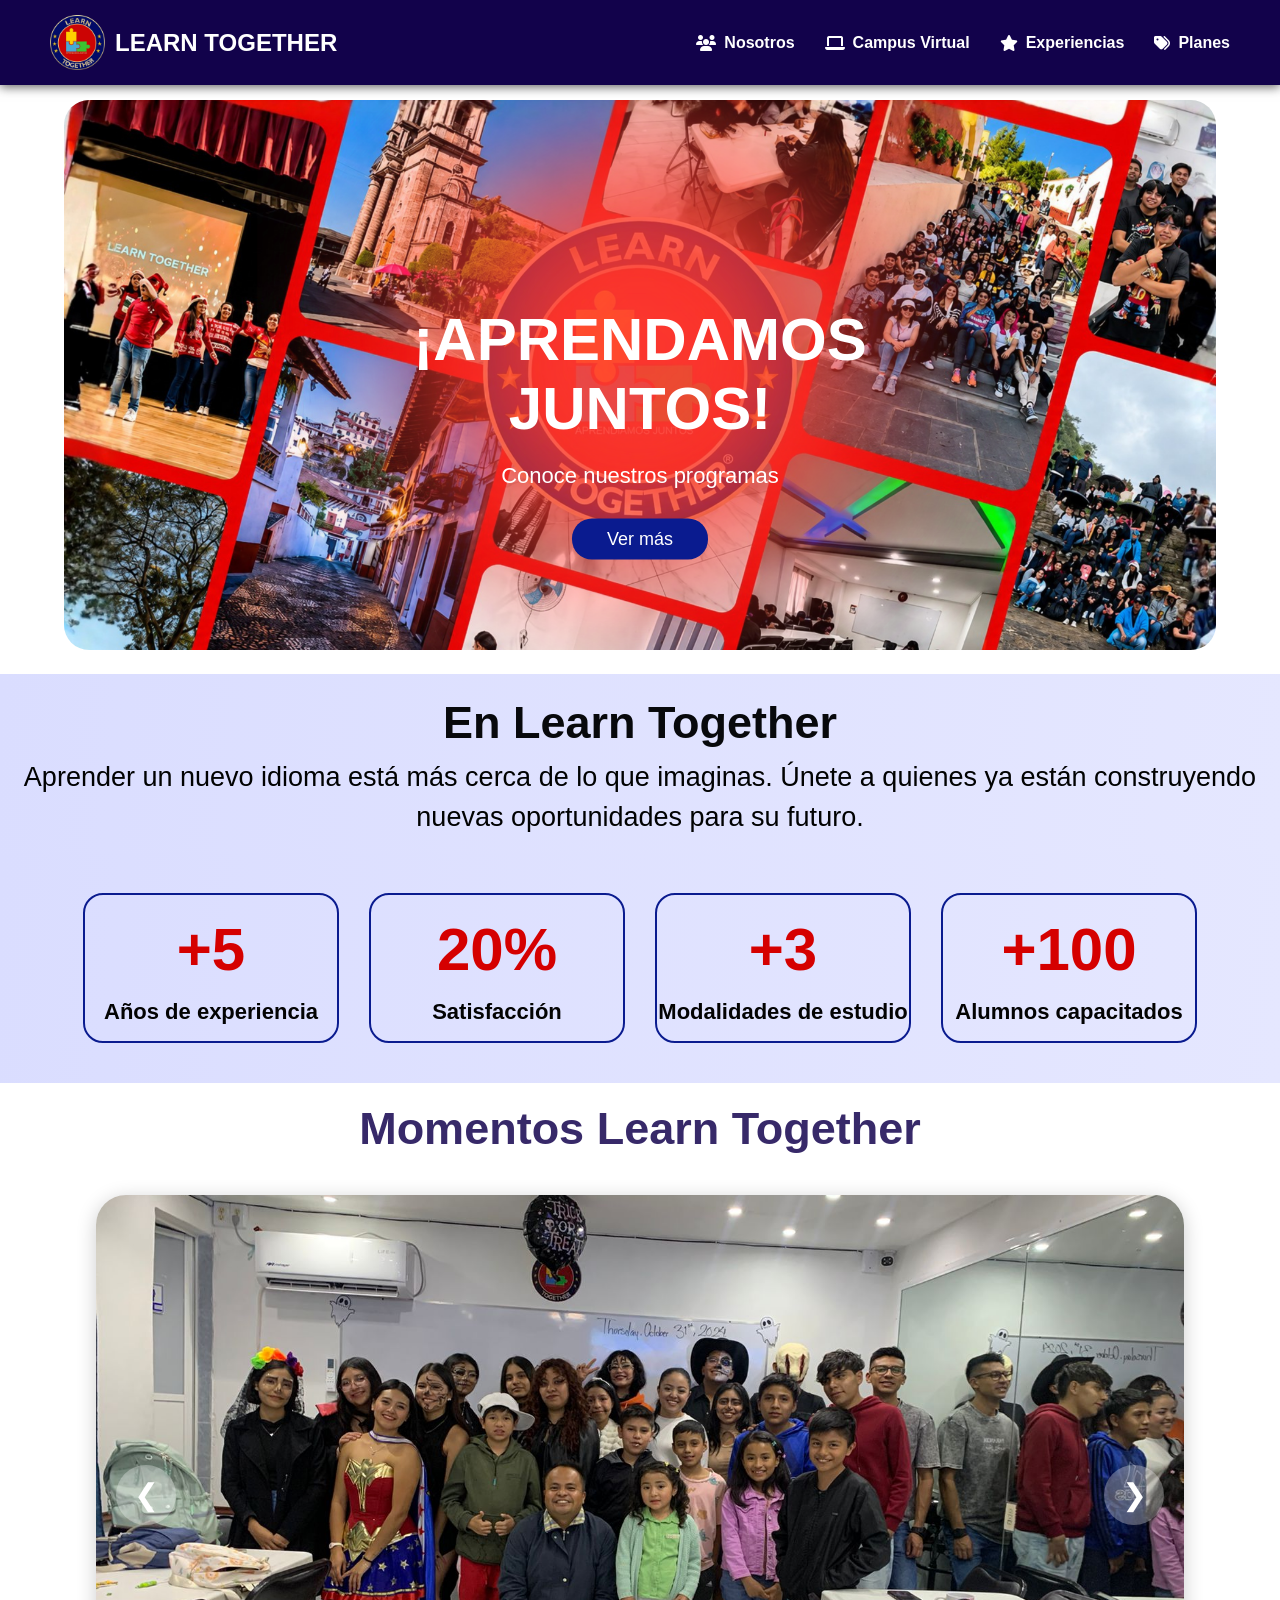
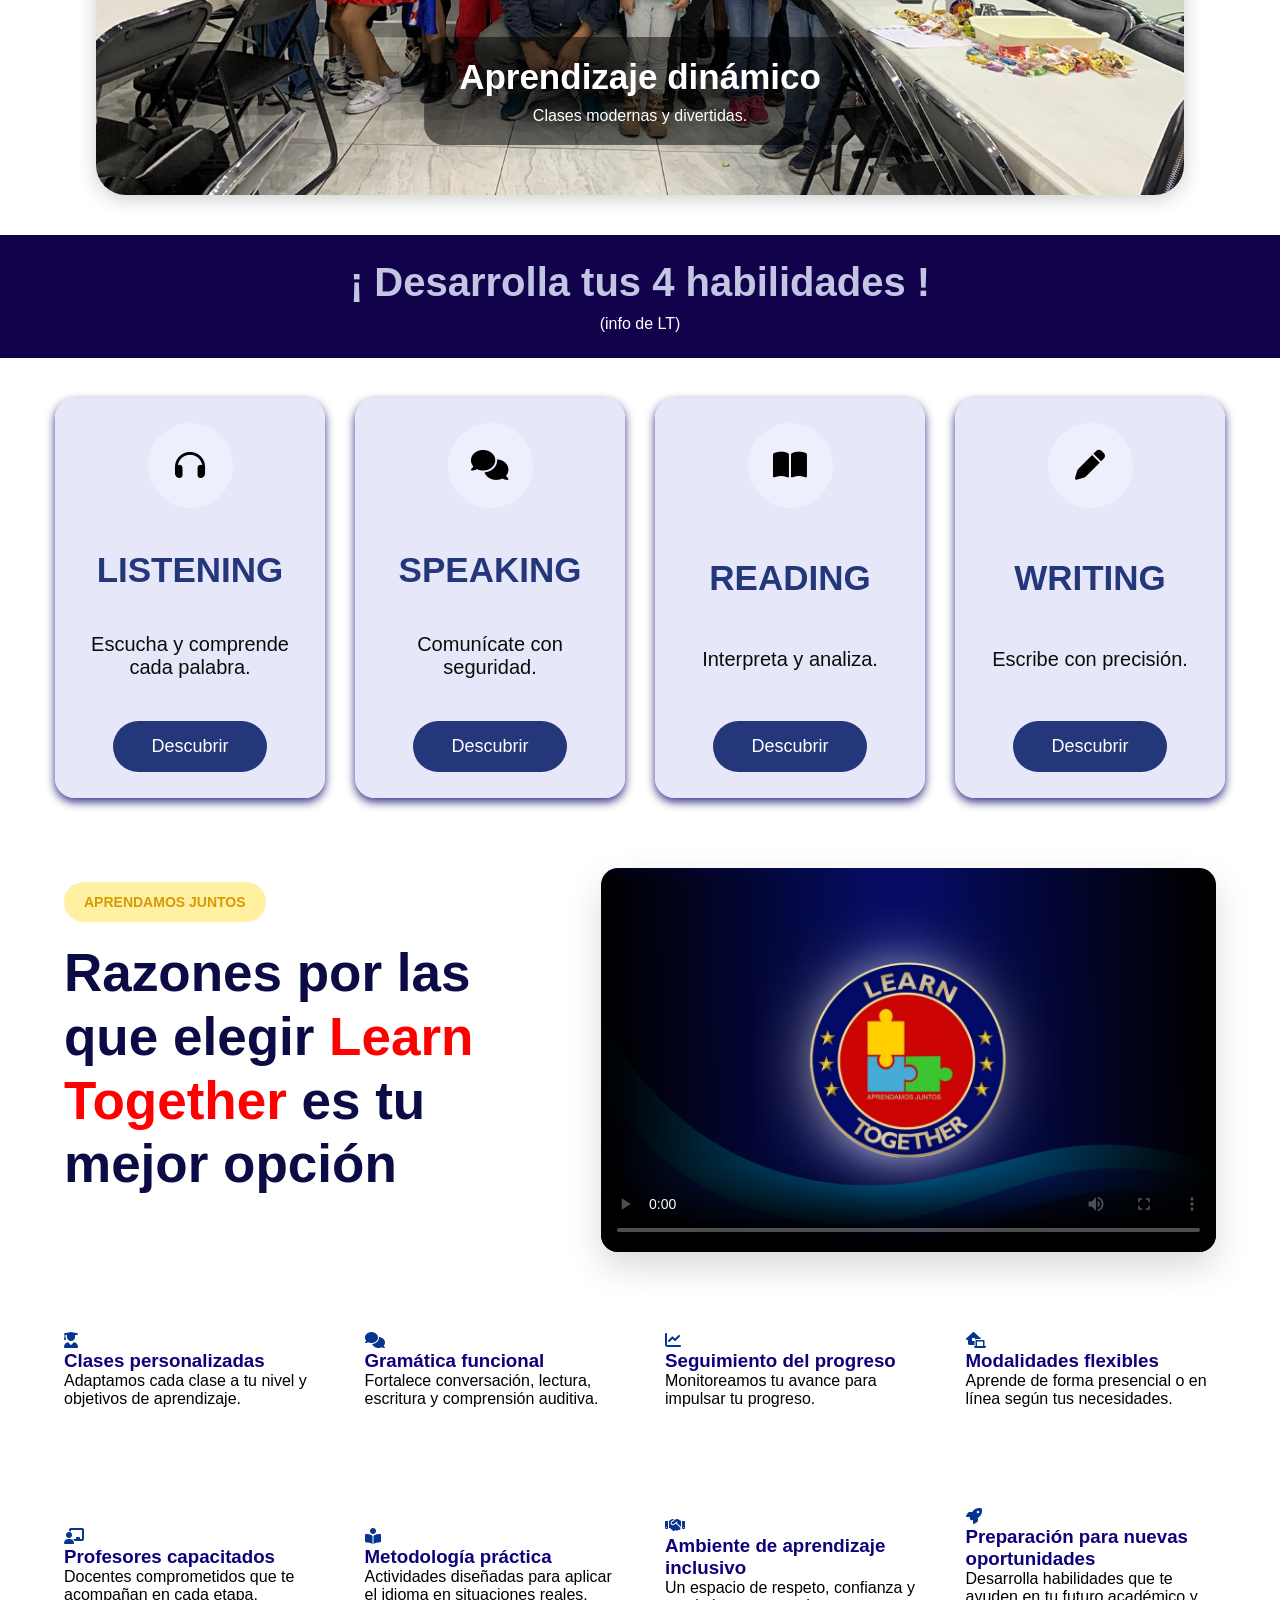
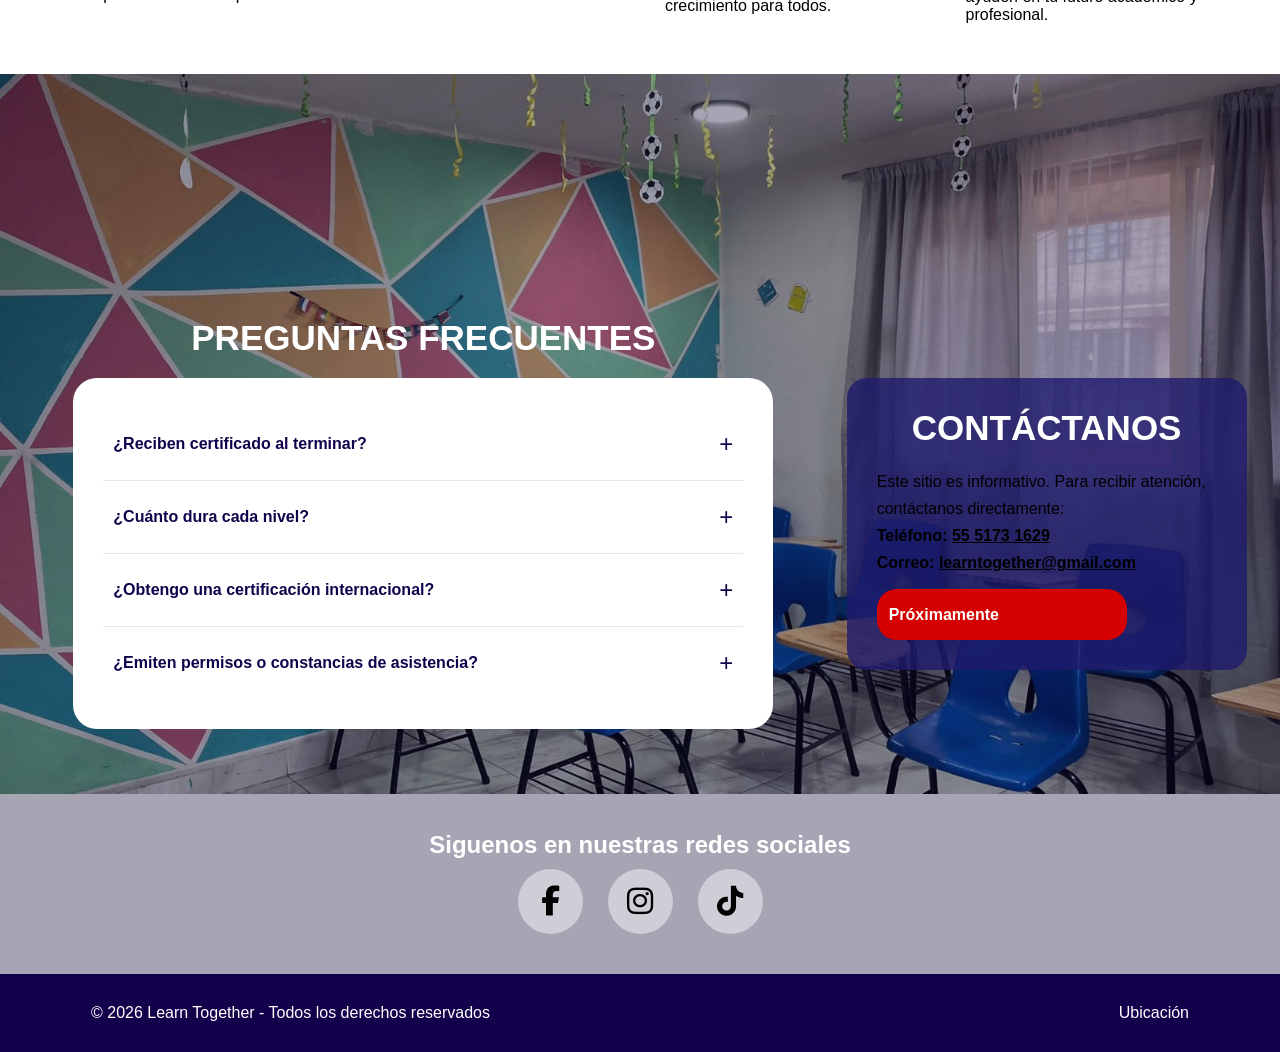
==== vista/index.html @ fc665864 "Version para hosting estatico" ====
<!DOCTYPE html>
<html lang="es">
<head>
    <meta charset="UTF-8">
    <meta name="viewport" content="width=device-width, initial-scale=1.0">
    <link rel="stylesheet" href="css/estilos.css">
    <link rel="stylesheet" href="https://cdnjs.cloudflare.com/ajax/libs/font-awesome/6.5.1/css/all.min.css">
    <title>Learn Together</title>
</head>
<body>
<header>
    <div class="encabezado">
    <a href="index.html" class="logo-link">
        <img src="img/logoLT.png" class="logo">
        <h1>LEARN TOGETHER</h1>
    </a>
    </div>
    <div class="menu-toggle">
        <i class="fa-solid fa-bars"></i>
    </div>
    <nav class="nav">
        <a href="nosotros.html"><i class="fa-solid fa-users"></i> Nosotros</a>
        <a href="campus.html"><i class="fa-solid fa-laptop"></i>Campus Virtual</a>
        <a href="experiencias.html"><i class="fa-solid fa-star"></i>Experiencias</a>
        <a href="planes.html"><i class="fa-solid fa-tags"></i>Planes</a>
    </nav>
</header>
<div class="banner">
    <img src="img/Banner.png" alt="Banner">
    <div class="contenido-banner">
        <div class="info-banner-horizontal">
            <div class="texto-banner-seccion">
                <h2>¡APRENDAMOS JUNTOS!</h2>
                <p>Conoce nuestros programas</p>
            </div>
            <div class="botones-banner">
                <a href="campus.html" class="btn">Ver más</a>
            </div>
        </div>
    </div>
</div>
<div class="filaa">
    <h2>En Learn Together</h2>
    <p>Aprender un nuevo idioma está más cerca de lo que imaginas. Únete a quienes ya
        están construyendo nuevas oportunidades para su futuro.</p>
</div>
<section class="fila">
    <div class="fil">
        <h1 class="contador" data-target="5">0</h1>
        <h3>Años de experiencia</h3>
    </div>
    <div class="fil">
        <h1 class="contador" data-target="95" data-tipo="porcentaje">0%</h1>
        <h3>Satisfacción</h3>
    </div>
    <div class="fil">
        <h1 class="contador" data-target="3">0</h1>
        <h3>Modalidades de estudio</h3>
    </div>
    <div class="fil">
        <h1 class="contador" data-target="500">0</h1>
        <h3>Alumnos capacitados</h3>
    </div>
    </section>

<section class="carrusels">
    <h2>Momentos Learn Together</h2>
    <div class="car">
        <div class="carrusel active">
            <img src="img/fe2.jpg" alt="">
            <div class="texto">
                <h3>Aprendizaje dinámico</h3>
                <p>Clases modernas y divertidas.</p>
            </div>
        </div>
        <div class="carrusel">
            <img src="img/ex2.jpg" alt="">
            <div class="texto">
                <h3>Experiencias reales</h3>
                <p>Aprende mientras practicas.</p>
            </div>
        </div>
        <div class="carrusel">
            <img src="img/lt.jpeg" alt="">
            <div class="texto">
                <h3>Aprendamos juntos</h3>
                <p>Una comunidad creada para crecer.</p>
            </div>
        </div>
        <button class="atras">&#10094;</button>
        <button class="adelante">&#10095;</button>
    </div>
</section>


<div class="seccion">
    <h2>¡ Desarrolla tus 4 habilidades !</h2>
    <p>(info de LT)</p>
</div>

<section class="habilidades">
    <div class="cards-container">
        <div class="flip-card">
            <div class="flip-card-inner">
                <div class="flip-card-front">
                    <i class="fa-solid fa-headphones"></i>
                    <h3>LISTENING</h3>
                    <p>Escucha y comprende cada palabra.</p>
                    <button class="btn-flip">Descubrir</button>
                </div>
                <div class="flip-card-back">
                    <p>Desarrolla tu comprensión auditiva con audios reales y ejercicios
                        diseñados para identificar ideas, detalles y significados.
                    </p>
                    <button class="btn-back">Regresar</button>
                </div>
            </div>
        </div>
        <div class="flip-card">
            <div class="flip-card-inner">
                <div class="flip-card-front">
                    <i class="fa-solid fa-comments"></i>
                    <h3>SPEAKING</h3>
                    <p>Comunícate con seguridad.</p>
                    <button class="btn-flip">Descubrir</button>
                </div>
                <div class="flip-card-back">
                    <p>Fortalece tu expresión oral mediante actividades giadas y la práctica constante
                        con profesores que impulsan tu confianza al hablar.</p>
                    <button class="btn-back">Regresar</button>
                </div>
            </div>
        </div>
        <div class="flip-card">
            <div class="flip-card-inner">
                <div class="flip-card-front">
                    <i class="fa-solid fa-book-open"></i>
                    <h3>READING</h3>
                    <p>Interpreta y analiza.</p>
                    <button class="btn-flip">Descubrir</button>
                </div>
                <div class="flip-card-back">
                    <p>Mejora tu comprensión lectora mediante textos adaptados a tu
                        nivel, ampliando vocabulario e interpretación de contenidos.
                    </p>
                    <button class="btn-back">Regresar</button>
                </div>
            </div>
        </div>
        <div class="flip-card">
            <div class="flip-card-inner">
                <div class="flip-card-front">
                    <i class="fa-solid fa-pen"></i>
                    <h3>WRITING</h3>
                    <p>Escribe con precisión.</p>
                    <button class="btn-flip">Descubrir</button>
                </div>
                <div class="flip-card-back">
                    <p>Perfecciona tu ortografía, gramática y redacción a través de
                        ejercicios prácticos que fortalecen la comunicación escrita.</p>
                    <button class="btn-back">Regresar</button>
                </div>
            </div>
        </div>
    </div>
    <div class="habilidades-controles">
    <button id="anterior-card">
        <i class="fa-solid fa-chevron-left"></i>
    </button>
    <button id="siguiente-card">
        <i class="fa-solid fa-chevron-right"></i>
    </button>
</div>
</section>

<section class="razon">
    <div class="texto-razon">
        <span class="etiqueta">APRENDAMOS JUNTOS</span>
        <h2>Razones por las que elegir
            <span>Learn Together</span>
            es tu mejor opción</h2>
    </div>
    <div class="img-razon">
        <video controls poster="img/razon.png">
                <source src="videos/razones.mp4" type="video/mp4">
            </video>
    </div>
</section>

<section class="razones">
    <div class="raz">
        <i class="fa-solid fa-user-graduate"></i>
        <h3>Clases personalizadas</h3>
        <p>Adaptamos cada clase a tu nivel y objetivos de aprendizaje.</p>
    </div>
    <div class="raz">
        <i class="fa-solid fa-comments"></i>
        <h3>Gramática funcional</h3>
        <p>Fortalece conversación, lectura, escritura y comprensión auditiva.</p>
    </div>
    <div class="raz">
        <i class="fa-solid fa-chart-line"></i>
        <h3>Seguimiento del progreso</h3>
        <p>Monitoreamos tu avance para impulsar tu progreso.</p>
    </div>
    <div class="raz">
        <i class="fa-solid fa-laptop-house"></i>
        <h3>Modalidades flexibles</h3>
        <p>Aprende de forma presencial o en línea según tus necesidades.</p>
    </div>
</section>
<section class="razones">
    <div class="raz">
        <i class="fa-solid fa-chalkboard-user"></i>
        <h3>Profesores capacitados</h3>
        <p>Docentes comprometidos que te acompañan en cada etapa.</p>
    </div>
    <div class="raz">
        <i class="fa-solid fa-book-open-reader"></i>
        <h3>Metodología práctica</h3>
        <p>Actividades diseñadas para aplicar el idioma en situaciones reales.</p>
    </div>
    <div class="raz">
        <i class="fa-solid fa-handshake"></i>
        <h3>Ambiente de aprendizaje inclusivo</h3>
        <p>Un espacio de respeto, confianza y crecimiento para todos.</p>
    </div>
    <div class="raz">
        <i class="fa-solid fa-rocket"></i>
        <h3>Preparación para nuevas oportunidades</h3>
        <p>Desarrolla habilidades que te ayuden en tu futuro académico y profesional.</p>
    </div>
</section>

<div class="contacto">
    <img src="img/contacto.jpeg" alt="Contacto">
    <div class="contenido-contacto">
        <div class="faq-section">
    <h2>PREGUNTAS FRECUENTES</h2>
    <div class="faq-box">
        <div class="faq-item">
            <button class="faq-question">
                ¿Reciben certificado al terminar?
                <span class="faq-icono">+</span>
            </button>
            <div class="faq-answer">
                <p>Sí, al finalizar cada nivel se entrega un diploma que acredita el nivel del alumno.</p>
            </div>
        </div>
        <div class="faq-item">
            <button class="faq-question">
                ¿Cuánto dura cada nivel?
                <span class="faq-icono">+</span>
            </button>
            <div class="faq-answer">
                <p>Cada nivel tiene una duración aproximada de 6 meses.</p>
            </div>
        </div>
        <div class="faq-item">
            <button class="faq-question">
                ¿Obtengo una certificación internacional?
                <span class="faq-icono">+</span>
            </button>
            <div class="faq-answer">
                <p>Sí, contamos con certificaciones internacionales avaladas por el CENNI.</p>
            </div>
        </div>
        <div class="faq-item">
            <button class="faq-question">
                ¿Emiten permisos o constancias de asistencia?
                <span class="faq-icono">+</span>
            </button>
            <div class="faq-answer">
                <p>Sí. Emitimos cartas y constancias que acreditan la asistencia a nuestros cursos de inglés, las cuales pueden utilizarse para trámites laborales, escolares o cualquier situación que lo requiera.</p>
            </div>
        </div>
    </div>
</div>
        <div class="form-section">
            <h2>CONTÁCTANOS</h2>
            <div class="contacto-estatico">
                <p>Este sitio es informativo. Para recibir atención, contáctanos directamente:</p>
                <p><strong>Teléfono:</strong> <a href="tel:5551731629">55 5173 1629</a></p>
                <p><strong>Correo:</strong> <a href="mailto:learntogether@gmail.com">learntogether@gmail.com</a></p>
                <a class="btn-con">Próximamente</a>
            </div>
        </div>
    </div>
    <div class="redes">
        <h2>Siguenos en nuestras redes sociales</h2>
        <div class="iconos-redes">
            <a href="https://www.facebook.com/share/1E46aKWFAb/?mibextid=wwXIfr" target="_blank" rel="noopener noreferrer"><i class="fa-brands fa-facebook-f"></i></a>
            <a href="https://www.instagram.com/learntogetherplac?igsh=MTRqNGd2ZWQ0ZGJhdw==" target="_blank" rel="noopener noreferrer"><i class="fa-brands fa-instagram"></i></a>
            <a href="https://www.tiktok.com/@learntogether_chim?_r=1&_t=ZS-96TG9P6Bxar" target="_blank" rel="noopener noreferrer"><i class="fa-brands fa-tiktok"></i></a>
    </div>
    </div>
</div>
<footer>
        <div class="footer-container">
            <p>© 2026 Learn Together - Todos los derechos reservados</p>

            <div class="footer-links">
                <a href="ubicacion.html">Ubicación</a>
            </div>
        </div>
    </footer>

<script>
    const menu=document.querySelector(".menu-toggle");
    const nav=document.querySelector(".nav");
    menu.onclick=()=>{
    nav.classList.toggle("active");
    menu.innerHTML=nav.classList.contains("active")
    ?'<i class="fa-solid fa-xmark"></i>'
    :'<i class="fa-solid fa-bars"></i>';
    }
    document.querySelectorAll(".nav a").forEach(link=>{
    link.onclick=()=>{
    nav.classList.remove("active");
    menu.innerHTML='<i class="fa-solid fa-bars"></i>';
    }
    });
</script>
<script>
    const cards = document.querySelectorAll(".flip-card");
    let actual = 0;
function mostrarCard(){
    cards.forEach((card, index)=>{
        if(window.innerWidth <= 768){
            card.style.display = index === actual ? "block" : "none";
        }else{
            card.style.display = "block";
        }
    });
}
mostrarCard();
window.addEventListener("resize",mostrarCard);
document.getElementById("siguiente-card").addEventListener("click",()=>{
    actual++;

    if(actual >= cards.length){
        actual = 0;
    }

    mostrarCard();

});

document.getElementById("anterior-card").addEventListener("click",()=>{

    actual--;

    if(actual < 0){
        actual = cards.length-1;
    }

    mostrarCard();

});
</script>
<script>
const contadores = document.querySelectorAll('.contador');
const observer = new IntersectionObserver((entries) => {
    entries.forEach((entry) => {
        if(entry.isIntersecting){
            const contador = entry.target;
            const objetivo = parseInt(contador.dataset.target);
            let actual = 0;
            const actualizar = () => {
                const paso = objetivo > 100 ? 5 : 1;
                if(actual < objetivo){
                    actual += paso;
                    if(actual > objetivo){
                        actual = objetivo;
                    }
                    contador.textContent =
                        contador.dataset.tipo === 'porcentaje'
                        ? actual + '%' : '+' + actual;
                    setTimeout(actualizar, 50);
                }
            };
            actualizar();
            observer.unobserve(contador);
        }
    });
});

contadores.forEach((contador) => {
    observer.observe(contador);
});
</script>

<script>
const slides = document.querySelectorAll(".carrusel");
const siguiente = document.querySelector(".adelante");
const anterior = document.querySelector(".atras");
let index = 0;
function mostrarSlide(i){
    slides.forEach(slide => {
        slide.classList.remove("active");
    });
    slides[i].classList.add("active");
}
siguiente.addEventListener("click", () => {
    index++;
    if(index >= slides.length){
        index = 0;
    }
    mostrarSlide(index);
});
anterior.addEventListener("click", () => {
    index--;
    if(index < 0){
        index = slides.length - 1;
    }
    mostrarSlide(index);
});
setInterval(() => {
    index++;
    if(index >= slides.length){
        index = 0;
    }
    mostrarSlide(index);
}, 4000);
</script>

<script>
document.querySelectorAll('.faq-question').forEach(boton => {
    boton.addEventListener('click', () => {
        const itemActual = boton.parentElement;
        const activo = itemActual.classList.contains('active');
        document.querySelectorAll('.faq-item').forEach(item => {
            item.classList.remove('active');
        });
        if (!activo) {
            itemActual.classList.add('active');
        }
    });
});
</script>

<script>
const botonesFlip = document.querySelectorAll(".btn-flip");
const botonesBack = document.querySelectorAll(".btn-back");
botonesFlip.forEach((boton) => {
    boton.addEventListener("click", () => {
        boton.closest(".flip-card")
        .classList.add("active");
    });
});
botonesBack.forEach((boton) => {
    boton.addEventListener("click", () => {
        boton.closest(".flip-card")
        .classList.remove("active");
    });
});
</script>
</body>
</html>
---- vista/css/estilos.css ----
*{
    margin: 0;
    padding: 0;
    box-sizing: border-box;
    font-family: Arial, sans-serif;
}

body{
    background: #ffffff;
    font-family: Arial, sans-serif;
    padding-top: 80px;
}


header{
    background-color: #12024b;
    color: white;
    display: flex;
    justify-content: space-between;
    align-items: center;
    padding: 15px 50px;
    position: fixed;
    top: 0;
    left: 0;
    width: 100%;
    z-index: 1000;
    box-shadow: 0px 2px 10px rgba(0, 0, 0, 0.614);
    backdrop-filter:blur(15px);
    transition:.4s;
}

.encabezado{
    display: flex;
    align-items: center;
    gap: 12px;
}

.logo{
    width: 55px;
    height: 55px;
}

.logo-link{
    display: flex;
    align-items: center;
    text-decoration: none;
    gap: 10px;
    color: white;
}

.encabezado h1{
    font-size: 24px;
    font-weight: 700;
}

.nav{
    display: flex;
    gap: 30px;
    align-items: center;
    justify-content: center;
}

.nav a{
    color: white;
    text-decoration: none;
    font-size: 16px;
    font-weight: 600;
    display: flex;
    align-items: center;
    gap: 8px;
    transition: color 0.3s ease;
    position: relative;
    padding: 8px 0;
}

.nav a:hover{
    transform: scale(1.08);
}

.nav a::after{
    content:"";
    position:absolute;
    left:0;
    bottom:-5px;
    width:0;
    height:3px;
    background:#ff2d2d;
    transition:.35s;
    border-radius:10px;
}

.nav a:hover::after{
    width:100%;
}

.btn-login {
    display: inline-flex;
    align-items: center;
    justify-content: center;
    gap: 10px;
    background: #d50000;
    color: #fff;
    text-decoration: none;
    padding: 12px 28px;
    border-radius: 50px;
    font-size: 16px;
    font-weight: 600;
    min-width: 150px;
    white-space: nowrap;
    transition: .3s;
}

.btn-login i{
    font-size:17px;
}

.btn-login:hover {
    background-color: #b00000;
    color: white;
    transform: scale(1.05);
}

.banner{
    position: relative;
    width: 90%;
    border-radius: 25px;
    margin: 20px auto;
}

.banner img{
    width: 100%;
    height: 550px;
    border-radius: 25px;
    object-fit: cover;
}

.contenido-banner{
    position: absolute;
    top: 60%;
    left: 50%;
    transform: translate(-50%, -50%);
    text-align: center;
    color: white;
}

.contenido-banner h2{
    font-size: 60px;
    font-weight: 800;
    margin-bottom: 20px;
}

.contenido-banner p{
    font-size: 22px;
    margin-bottom: 30px;
}

.botones-banner{
    display: flex;
    justify-content: center;
    color: #fff;
    text-decoration: none;
    gap: 20px;
}

.btn{
    background: #0a1b8f;
    border: none;
    color: #ffffff;
    padding: 10px 35px;
    border-radius: 20px;
    font-size: 18px;
    text-decoration: none;
    transition: transform 0.3s ease, color 0.3s ease;
    cursor: pointer;
}

.btn a{
    text-decoration: none;
    color: #ffffff;
}

.btn:hover{
    transform: scale(1.08);
    box-shadow: 0px 2px 5px rgba(27, 22, 130, 0.489);
}

.filaa{
    text-align: center;
    background: linear-gradient(95deg, #daddff, #e5e7ff);
    color: #08090c;
    padding: 15px;
    line-height: 1.5;
    font-size: 30px;
}

.filaa p{
    color: #010202;
    font-size: 27px;
}

.fila{
    width: 100%;
    margin: auto;
    padding: 40px 0;
    display: flex;
    gap: 30px;
    justify-content: center;
    background: linear-gradient(95deg, #daddff, #e5e7ff);
}

.fil{
    width: 20%;
    height: 150px;
    border: 2px solid #0a1b8f;
    border-radius: 20px;
    display: flex;
    flex-direction: column;
    justify-content: center;
    align-items: center;
}

.fil h3{
    color: #030303;
    font-size: 22px;
    margin-top: 10px;
    text-align: center;
}

.fil h1{
    color: #d50000;
    font-size: 60px;
    padding: 5px;
    text-align: center;
    font-weight: 700;
}

.barra{
    text-align: center;
    background-color: #12024b;
    padding: 25px;
    margin-top: 30px;
}

.barra h2{
    color: #c2c6e3;
    font-size: 40px;
}

.barra p{
    color: #ffffff;
    margin-top: 10px;
}

.carrusels{
    width: 85%;
    margin: 20px auto;
    text-align: center;
}

.carrusels h2{
    font-size: 45px;
    color: #372969;
    margin-bottom: 40px;
}

.car{
    position: relative;
    width: 100%;
    height: 600px;
    border-radius: 30px;
    overflow: hidden;
    box-shadow: 0px 4px 20px rgba(0,0,0,0.2);
}

.carrusel{
    position: absolute;
    width: 100%;
    height: 100%;
    opacity: 0;
    transition: opacity 0.8s ease;
}

.carrusel.active{
    opacity: 1;
}

.carrusel img{
    width: 100%;
    height: 100%;
    object-fit: cover;
}

.texto{
    position: absolute;
    bottom: 50px;
    left: 50%;
    transform: translateX(-50%);
    background: rgba(0,0,0,0.5);
    padding: 20px 35px;
    border-radius: 20px;
    color: white;
}

.texto h3{
    font-size: 35px;
    margin-bottom: 10px;
}

.atras,
.adelante{
    position: absolute;
    top: 50%;
    transform: translateY(-50%);
    background: rgba(255,255,255,0.3);
    border: none;
    width: 60px;
    height: 60px;
    border-radius: 50%;
    color: white;
    font-size: 30px;
    cursor: pointer;
    transition: 0.3s;
    z-index: 10;
}

.atras:hover,
.adelante:hover{
    background: rgba(255,255,255,0.6);
}

.atras{
    left: 20px;
}

.adelante{
    right: 20px;
}

.seccion{
    text-align: center;
    margin-top: 40px;
    background-color: #12024b;
    padding: 25px;
}

.seccion h2{
    color: #c2c6e3;
    font-size: 40px;
}

.seccion p{
    color: #ffffff;
    margin-top: 10px;
}

.habilidades{
    padding:10px;
}

.cards-container{
    display: flex;
    justify-content: center;
    gap: 30px;
    padding: 30px;
    flex-wrap: wrap;
}

.flip-card{
    width: 270px;
    height: 400px;
    perspective: 1000px;
}

.flip-card-inner{
    position: relative;
    width: 100%;
    height: 100%;
    transition: transform 0.8s;
    transform-style: preserve-3d;
}

.flip-card.active .flip-card-inner{
    transform: rotateY(180deg);
}

.flip-card-front,
.flip-card-back{
    position: absolute;
    width: 100%;
    height: 100%;
    background: rgba(226, 228, 248, 0.841);
    border-radius: 20px;
    padding: 25px;
    display: flex;
    flex-direction: column;
    justify-content: space-between;
    align-items: center;
    backface-visibility: hidden;
    box-shadow: 0px 4px 10px rgba(9, 6, 108, 0.815);
}

.flip-card-front i{
    width: 85px;
    height: 85px;
    border-radius: 50%;
    background: rgba(240, 243, 254, 0.748);
    display: flex;
    justify-content: center;
    align-items: center;
    color: rgb(0, 0, 0);
    font-size: 30px;
    transition: 0.3s;
}

.flip-card-front h3{
    text-align: center;
    color: #24377a;
    font-size: 35px;
}

.flip-card-front p{
    text-align: center;
    color: #0c0c0c;
    font-size: 20px;
}

.flip-card-back{
    transform: rotateY(180deg);
}

.flip-card-back p{
    color: #000000;
    font-size: 20px;
    text-align: center;
    line-height: 1.5;
    margin-top: 70px;
}

.btn-flip,
.btn-back{
    width: 70%;
    padding: 15px;
    border: none;
    border-radius: 40px;
    background: #24377a;
    color: white;
    font-size: 18px;
    cursor: pointer;
    transition: 0.3s;
}

.btn-flip:hover,
.btn-back:hover{
    background: #18285f;
    transform: scale(1.03);
}

.habilidades-controles{
    display:none;
}

.razon{
    width: 90%;
    margin: auto;
    padding: 30px 0;
    display: flex;
    align-items: center;
    justify-content: space-between;
    gap: 90px;
}

.texto-razon{
    width: 40%;
}
.img-razon{
    width: 55%;
    display: flex;
    justify-content: center;
    align-items: center;
}

.img-razon video{
    width: 100%;
    max-width: 700px;
    border-radius: 17px;
    box-shadow: 0 15px 35px rgba(0,0,0,.15);
    object-fit: cover;
}

.etiqueta{
    background: #ffd9005e;
    color: rgb(216, 153, 6);
    padding: 12px 20px;
    border-radius: 30px;
    font-size: 14px;
    font-weight: bold;
}

.texto-razon h2{
    font-size: 53px;
    line-height: 1.2;
    color: #0B0B45;
    margin: 30px 0;
}

.texto-razon h2 span{
    color: red;
}

.texto-razon p{
    color: gray;
    font-size: 22px;
    line-height: 1.7;
    margin-bottom: 35px;
}

.razones{
    width: 90%;
    margin: auto;
    padding: 50px 0;
    display: flex;
    align-items: center;
    gap: 50px;
}

.raz{
    width: 75%;
}

.raz h3{
    color: #0e027a;
}

.raz i{
    color: #05358f;
}

.contacto{
    position: relative;
    width: 100%;
    min-height: 100vh;
    height: auto;
    overflow: hidden;
}

.contacto img{
    width: 100%;
    height: 100%;
    object-fit: cover;
}

.contenido-contacto{
    position: absolute;
    top: 0;
    left: 0;
    width: 100%;
    height: 100%;
    display: flex;
    justify-content: space-evenly;
    align-items: center;
    background: rgba(14, 6, 50, 0.364);
}

.redes {
    position: absolute;
    bottom: 40px;
    left: 50%;
    transform: translateX(-50%);
    text-align: center;
    width: 100%;
}

.redes h2{
    color: rgb(255, 255, 255);
    margin-bottom: 10px;
}

.iconos-redes{
    display: flex;
    justify-content: center;
    gap: 25px;
}

.iconos-redes a{
    text-decoration: none;
}

.iconos-redes i{
    width: 65px;
    height: 65px;
    border-radius: 50%;
    background: rgba(255, 255, 255, 0.453);
    display: flex;
    justify-content: center;
    align-items: center;
    color: rgb(0, 0, 0);
    font-size: 30px;
    transition: 0.3s;
}

.iconos-redes i:hover{
    transform: translateY(-8px);
    color:#ffffff;
    background: rgba(255,255,255,0.5);
}

.faq-section h2,
.form-section h2{
    color: white;
    font-size: 35px;
    margin-bottom: 20px;
}

.faq-section {
    padding: 50px 40px;
    display: flex;
    flex-direction: column;
    align-items: center;
}

.faq-box {
    width: 100%;
    max-width: 700px;
    background: #fff;
    border-radius: 24px;
    padding: 30px;
}

.faq-item {
    border-bottom: 1px solid #e2e8f0;
}

.faq-item:last-child {
    border-bottom: none;
}

.faq-question {
    width: 100%;
    background: transparent;
    border: none;
    display: flex;
    justify-content: space-between;
    align-items: center;
    padding: 22px 10px;
    cursor: pointer;
    font-size: 16px;
    font-weight: 700;
    color: #12024b;
    text-align: left;
    gap: 20px;
    transition: .3s;
}

.faq-question:hover {
    color: #d50000;
}

.faq-icono {
    font-size: 24px;
    font-weight: 300;
    transition: .3s;
}

.faq-answer {
    max-height: 0;
    overflow: hidden;
    transition: max-height .35s ease;
    padding: 0 10px;
}

.faq-answer p {
    padding-bottom: 20px;
    color: #555;
    line-height: 1.7;
    font-size: 15px;
}

.faq-item.active .faq-answer {
    max-height: 250px;
}

.faq-item.active .faq-icono {
    transform: rotate(45deg);
    color: #d50000;
}

.form-section{
    width: 400px;
    background: rgba(31, 27, 109, 0.8);
    padding: 30px;
    border-radius: 20px;
    display: flex;
    flex-direction: column;
    align-items: center;
}

.form-section form{
    display: flex;
    flex-direction: column;
    width: 100%;
}

.form-section label{
    color: white;
    margin-bottom: 5px;
}

.form-section input,
.form-section textarea{
    width: 100%;
    padding: 12px;
    border: none;
    border-radius: 20px;
    margin-bottom: 15px;
    box-sizing: border-box;
}

.form-section textarea{
    resize: none;
    height: 120px;
}

.btn-con{
    background: #d50000;
    width: 250px;
    align-items: center;
    justify-content: center;
    color: white;
    border: none;
    padding: 12px;
    border-radius: 20px;
    font-weight: bold;
    transition: transform 0.3s ease, color 0.3s ease;
    cursor: pointer;
    align-self: center;
}

.btn-con:hover{
    transform: translateY(-3px);
    background: #c40000;
}

footer{
    background: #12024b;
    color: white;
    margin-top: 0px;
    padding: 30px;
}

.footer-container{
    width: 90%;
    margin: auto;
    display: flex;
    justify-content: space-between;
    align-items: center;
}

.footer-links{
    display: flex;
    gap: 20px;
}

.footer-links a{
    color: white;
    text-decoration: none;
}

.footer-links a:hover{
    color: #109aaf;
}

.menu-toggle{
    display: none;
    background: none;
    border: none;
    position: fixed;
    right: 20px;
    color: white;
    font-size: 32px;
    cursor: pointer;
    z-index: 3001;
}

@media (max-width:768px){
    header{
        padding:15px 20px;
    }

    .menu-toggle{
        display:block;
        position: fixed;
        top: 22px;
        right: 20px;
        z-index: 3001;
    }

    .nav{
        position:fixed;
        top:0;
        right:-100%;
        width:72%;
        max-width:320px;
        height:100vh;
        background:linear-gradient(180deg,#1c075f,#12024b);
        display:flex;
        flex-direction:column;
        align-items:flex-start;
        padding:90px 30px 40px;
        gap:5px;
        transition:.4s ease;
        box-shadow:-10px 0 30px rgba(0,0,0,.35);
        z-index:2500;
    }

    .nav.active{
        right:0;
    }

    .nav a{
        width:100%;
        color:white;
        text-decoration:none;
        font-size: 17px;
        font-weight:600;
        padding:18px 0;
        border-bottom:1px solid rgba(255,255,255,.08);
        transition:.25s;
    }

    .nav a i{
        width:35px;
        text-align:center;
        margin-right:12px;
    }

    .btn-login{
        width:100%;
        margin-top:25px;
        border-radius:40px;
        text-align:center;
        justify-content:center;
        padding:16px;
        background:#e60000;
    }

    .nav::before{
        content:"";
        position:fixed;
        z-index:-1;
        opacity:0;
        pointer-events:none;
        transition:.3s;
    }

    .nav.active::before{
        opacity:1;
    }

    .banner{
        width: 100%;
        margin: 0;
        overflow: hidden;
        padding-top: 20px;
    }

    .banner img{
        width: 100%;
        height: 250px;
        object-fit: cover;
    }

    .contenido-banner{
        width: 90%;
        top: 50%;
        left: 50%;
        transform: translate(-50%, -50%);
        text-align: center;
    }

    .contenido-banner h2{
        font-size: 32px;
        line-height: 1.2;
        margin-bottom: 15px;
    }

    .contenido-banner p{
        font-size: 17px;
        line-height: 1.5;
        margin-bottom: 25px;
    }

    .botones-banner{
        gap: 10px;
    }

    .btn{
        font-size: 14px;
        padding: 8px 18px;
        width: auto;
    }

    .carrusels{
        width:95%;
        margin:40px auto;
    }

    .carrusels h2{
        font-size:30px;
        margin-bottom:25px;
    }

    .car{
        height:300px;
        border-radius:18px;
    }

    .carrusel img{
        width:100%;
        height:100%;
        object-fit:cover;
    }

    .texto{
        width:90%;
        left:50%;
        bottom:15px;
        transform:translateX(-50%);
        padding:15px;
    }

    .texto h3{
        font-size:20px;
    }

    .texto p{
        font-size:14px;
    }

    .atras,
    .adelante{
        width:42px;
        height:42px;
        font-size:18px;
    }

    .atras{
        left:10px;
    }

    .adelante{
        right:10px;
    }

    .filaa h2{
        font-size: 30px;
    }

    .filaa p{
        font-size: 18px;
    }

    .fila{
        flex-direction:column;
        gap:15px;
        padding:20px;
    }

    .fil{
        width:100%;
        height:auto;
        padding:15px;
        border-radius:15px;
        box-shadow:0 4px 10px rgba(0,0,0,0.1);
    }

    .fil h1{
        font-size:32px;
    }

    .fil h3{
        font-size:17px;
    }

    .cards-container{
        overflow:hidden;
        display:flex;
        justify-content:center;
    }

    .flip-card{
        display:none;
        width:100%;
        max-width:320px;
        height:380px;
        transition: .4s;
    }

    .flip-card:hover{
        transform:translateY(-10px);
    }

    .habilidades-controles{
        display:flex;
        justify-content:center;
        gap:20px;
        margin-top:25px;
    }

    .habilidades-controles button{
        width:50px;
        height:50px;
        border:none;
        border-radius:50%;
        background:#12024b;
        color:white;
        font-size:20px;
        cursor:pointer;
        transition:.3s;
    }

    .habilidades-controles button:hover{
        background:#d50000;
        transform:scale(1.08);
    }

    .razon{
        width: 100%;
        padding: 40px 20px;
        display: flex;
        flex-direction: column;
        gap: 30px;
        text-align: center;
    }

    .texto-razon p{
        font-size: 17px;
        line-height: 1.6;
    }

    .img-razon{
        width: 100%;
        display: flex;
        justify-content: center;
    }

    .img-razon video{
        width: 100%;
        max-width: 500px;
        height: auto;
        border-radius: 20px;
    }

    .texto-razon{
        width: 100%;
    }

    .etiqueta{
        display: inline-block;
        font-size: 13px;
        padding: 10px 18px;
    }

    .texto-razon h2{
        font-size: 34px;
        margin: 20px 0;
        line-height: 1.3;
    }

    .razones{
        flex-direction:column;
        gap:15px;
    }

    .raz{
        width:100%;
        padding:15px;
        text-align:center;
        border-radius:15px;
        background:#f5f5ff;
    }

    .contacto{
        height:auto;
        position: relative;
        background: #12024b;
    }

    .contacto img{
        display:none;
    }

    .contenido-contacto{
        position: relative;
        display: flex;
        flex-direction: column;
        align-items: center;
        justify-content: center;
        padding: 35px 20px;
        gap: 40px;
        background: #e4e2f0;
    }

    .faq-section{
        width: 100%;
        padding: 0;
    }

    .faq-section h2{
        font-size: 28px;
        text-align: center;
        margin-bottom: 20px;
        color: #000;
    }

    .faq-box{
        width: 100%;
        max-width: 100%;
        padding: 20px;
        border-radius: 18px;
    }

    .faq-question{
        font-size: 15px;
        padding: 18px 5px;
        gap: 15px;
    }

    .faq-answer p{
        font-size: 14px;
        line-height: 1.6;
    }

    .faq-icono{
        font-size: 20px;
    }

    .form-section{
        width: 100%;
        max-width: 500px;
        background-color: #0B0B45;
        padding: 25px;
    }

    .form-section h2{
        font-size: 28px;
        color: #fff;
        text-align: center;
    }

    .form-section input,
    .form-section textarea{
        width: 100%;
        font-size: 15px;
    }

    .form-section textarea{
        min-height: 120px;
    }

    .btn-con{
        width: 100%;
        font-size: 16px;
    }

    .redes{
        position: relative;
        left: auto;
        bottom: auto;
        transform: none;
        width: 100%;
        padding: 25px;
    }

    .redes h2{
        font-size: 22px;
        line-height: 1.4;
    }

    .iconos-redes{
        display: flex;
        justify-content: center;
        flex-wrap: wrap;
        gap: 18px;
    }

    .iconos-redes i{
        width: 55px;
        height: 55px;
        color: #7c0202;
        font-size: 24px;
    }

    .footer-container{
        flex-direction: column;
        gap: 18px;
        text-align: center;
    }

    .footer-container p{
        font-size: 14px;
        line-height: 1.5;
    }

    .footer-links{
        justify-content: center;
        flex-wrap: wrap;
        gap: 15px;
    }

    .footer-links a{
        font-size: 15px;
    }
}


/* Versión estática: contacto directo, sin formulario/backend */
.contacto-estatico { line-height: 1.7; }
.contacto-estatico a:not(.btn-con) { color: inherit; font-weight: 700; }
.contacto-estatico .btn-con { display: inline-block; text-decoration: none; margin-top: 12px; }
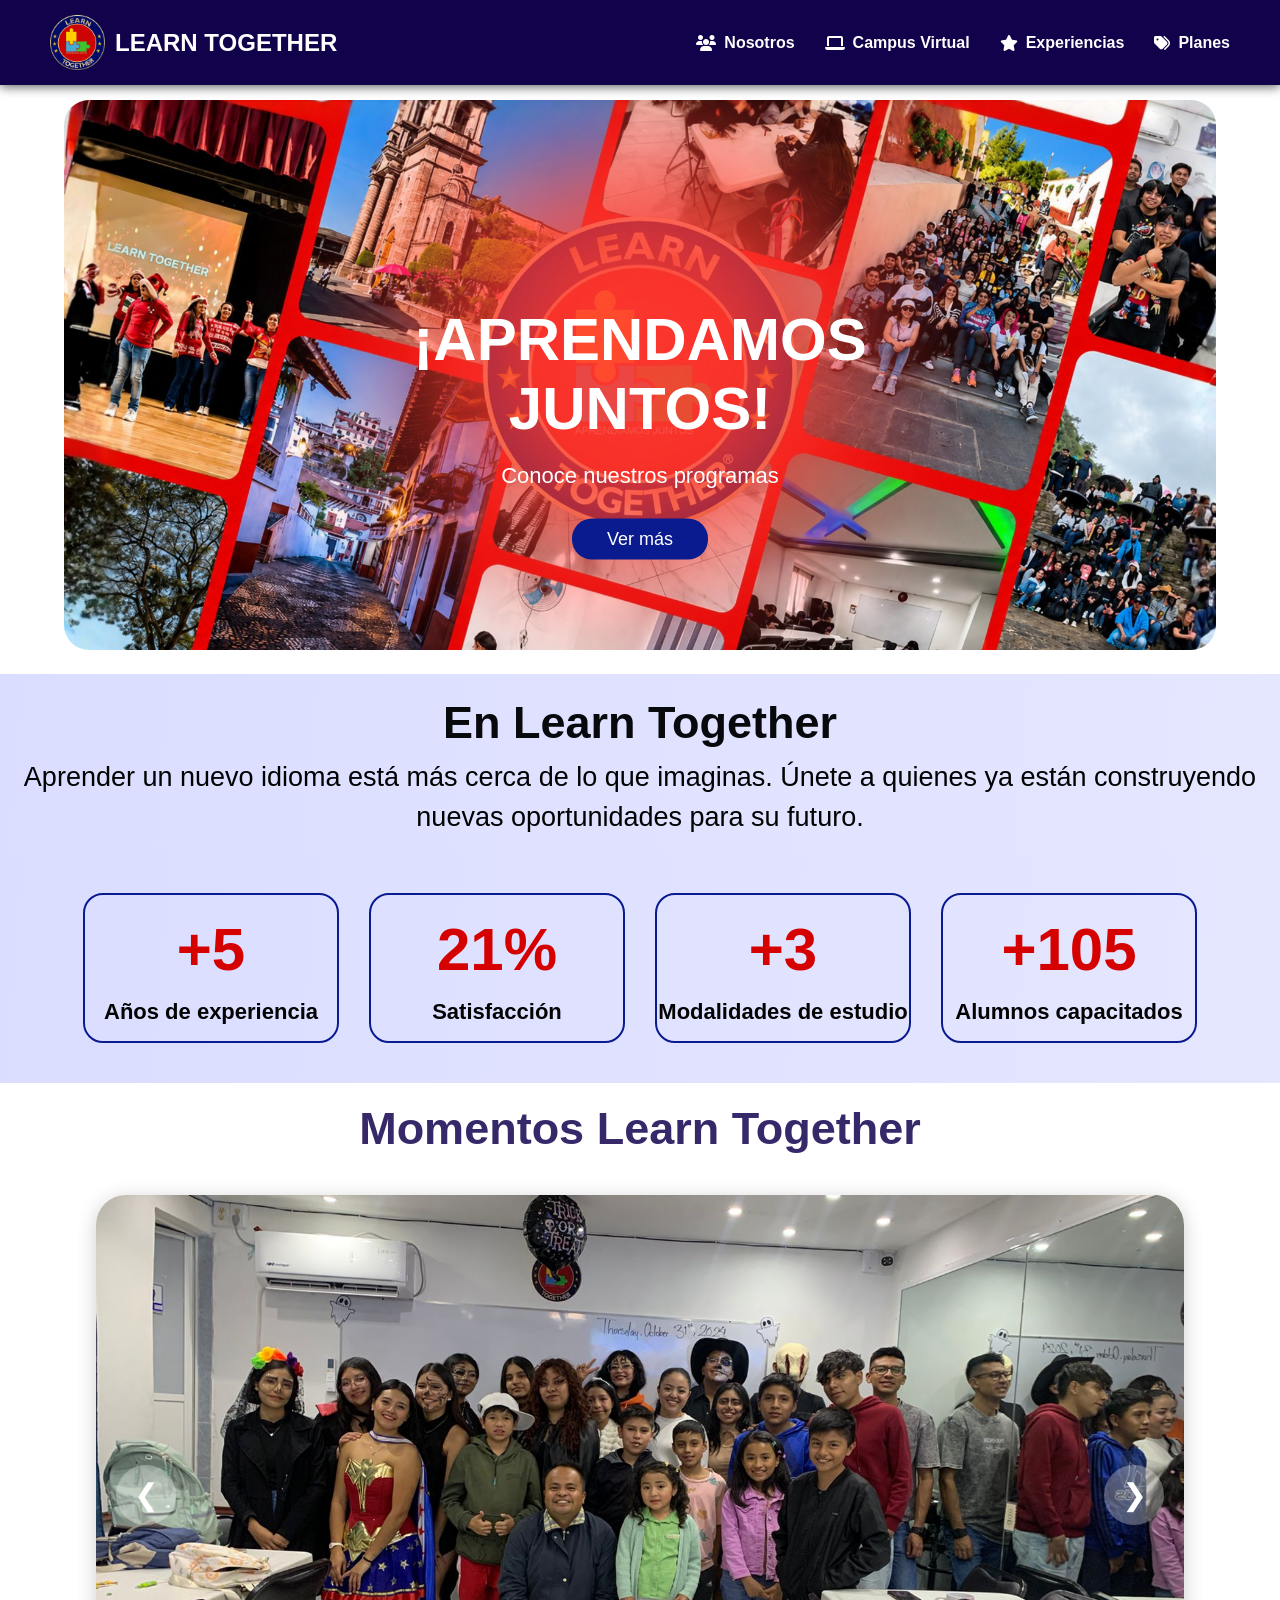
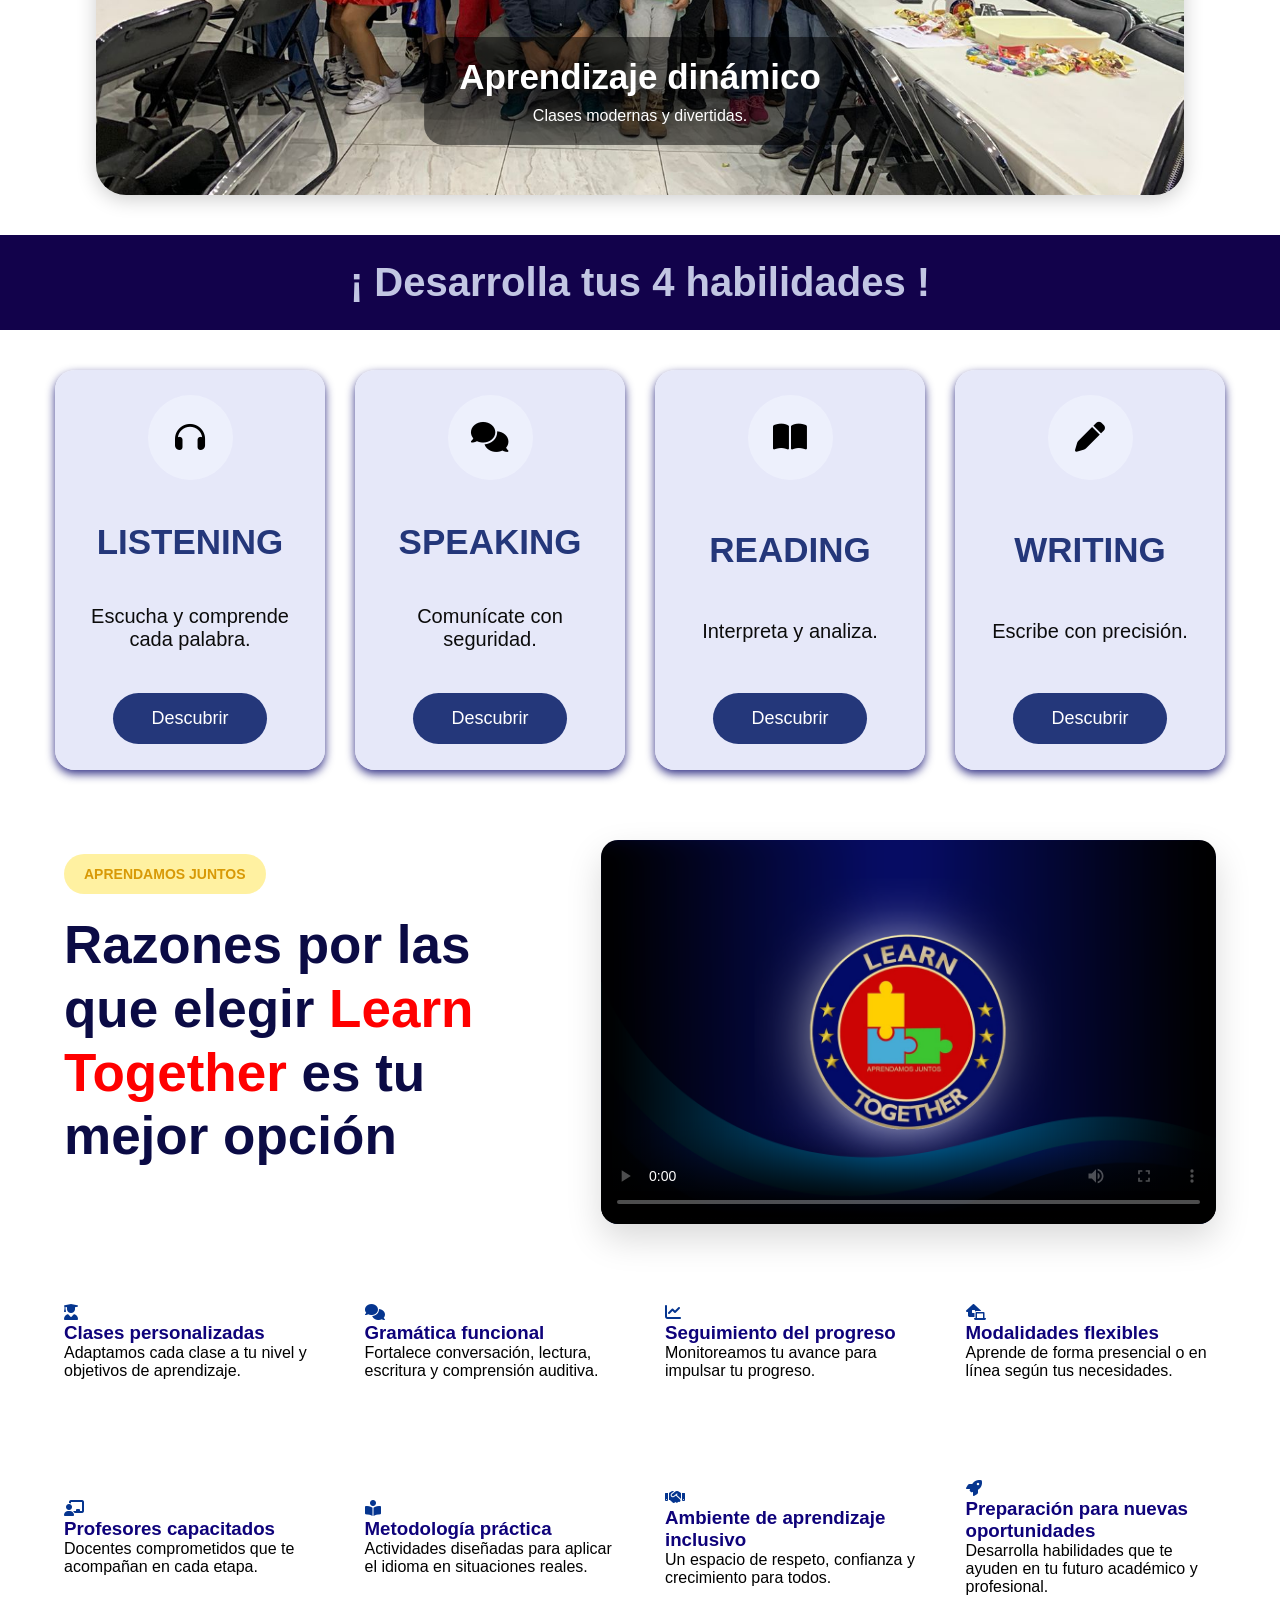
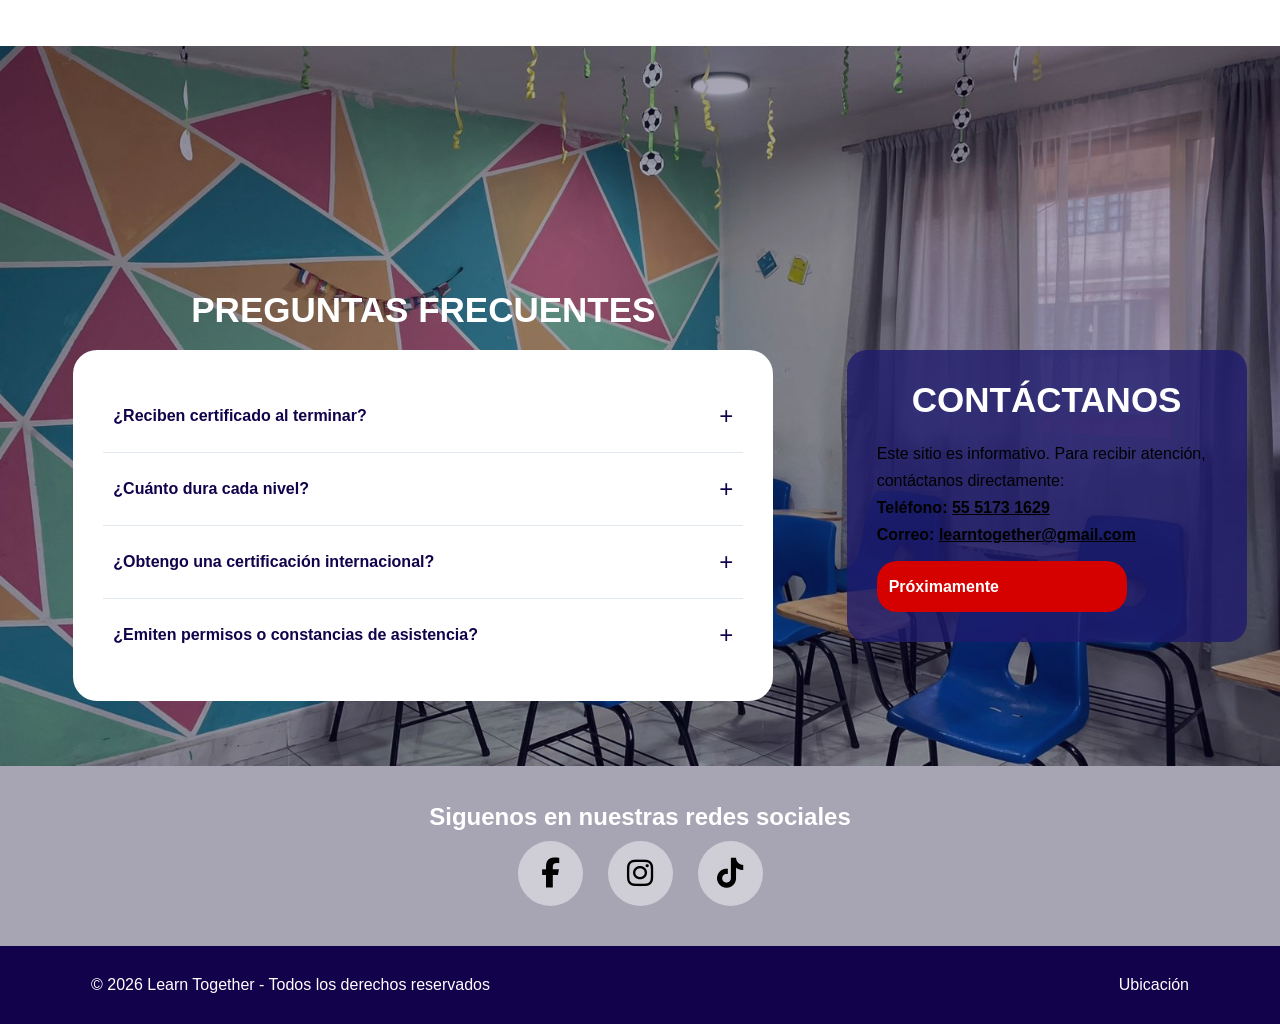
==== commit ce593b56: "se corriguio las faltas de ortografia Corrected a typo in the text for the flip card back." ====
--- a/vista/index.html
+++ b/vista/index.html
@@ -95,7 +95,6 @@
 
 <div class="seccion">
     <h2>¡ Desarrolla tus 4 habilidades !</h2>
-    <p>(info de LT)</p>
 </div>
 
 <section class="habilidades">
@@ -125,7 +124,7 @@
                     <button class="btn-flip">Descubrir</button>
                 </div>
                 <div class="flip-card-back">
-                    <p>Fortalece tu expresión oral mediante actividades giadas y la práctica constante
+                    <p>Fortalece tu expresión oral mediante actividades guiadas y la práctica constante
                         con profesores que impulsan tu confianza al hablar.</p>
                     <button class="btn-back">Regresar</button>
                 </div>
@@ -456,4 +455,4 @@
 });
 </script>
 </body>
-</html>+</html>
